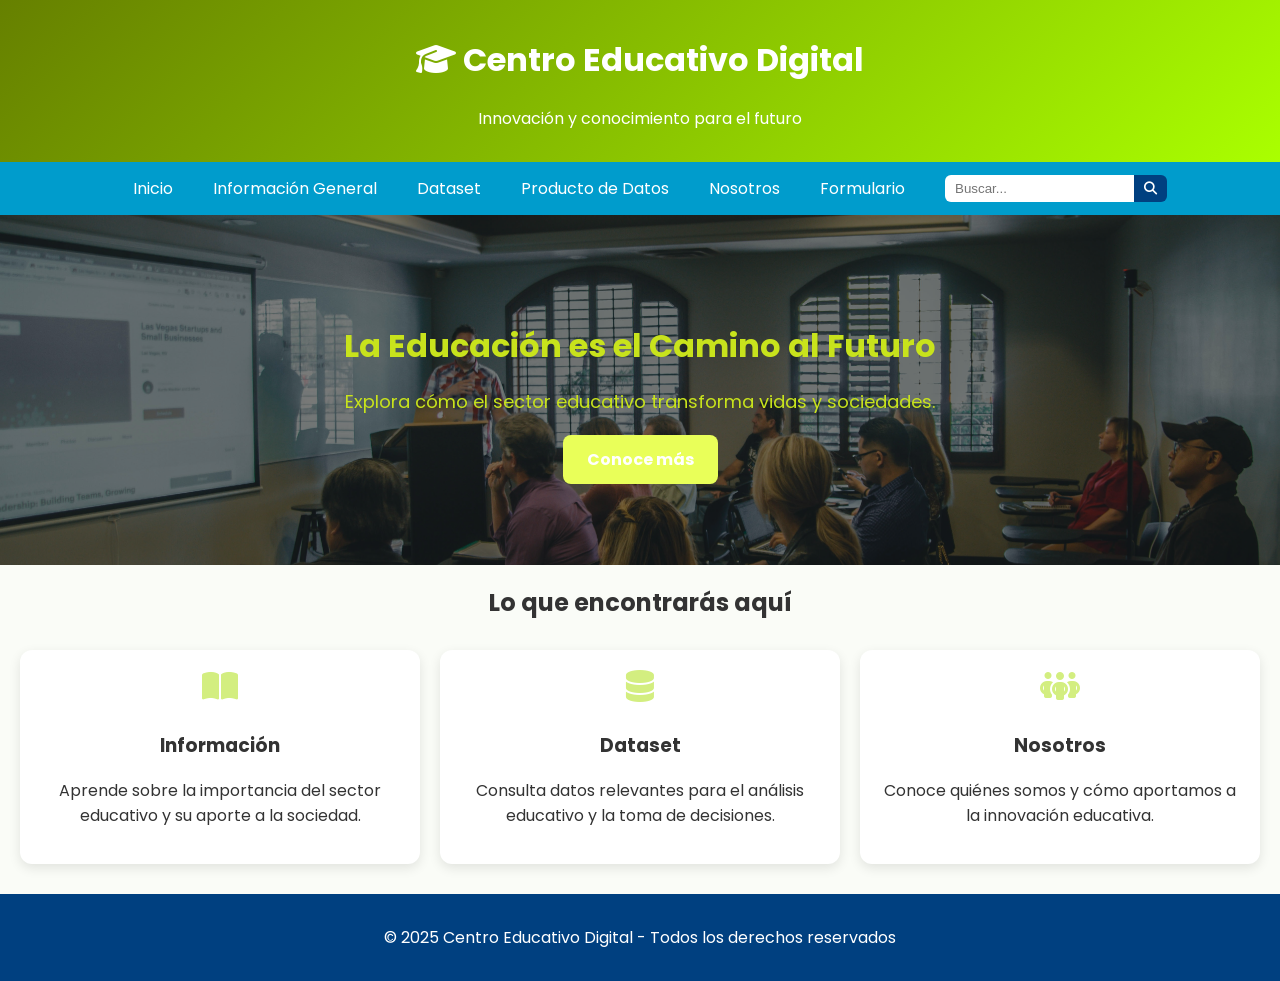
==== index.html @ 6532e594 "Add files via upload" ====
<!DOCTYPE html>
<html lang="es">
<head>
  <meta charset="UTF-8" />
  <meta name="viewport" content="width=device-width, initial-scale=1.0" />
  <title>Centro Educativo Digital - Inicio</title>
  <link href="https://fonts.googleapis.com/css2?family=Poppins:wght@400;600&display=swap" rel="stylesheet">
  <link rel="stylesheet" href="style.css" />
  <link rel="stylesheet" href="https://cdnjs.cloudflare.com/ajax/libs/font-awesome/6.4.0/css/all.min.css">
</head>
<body>
  <header>
    <h1><i class="fa-solid fa-graduation-cap"></i> Centro Educativo Digital</h1>
    <p>Innovación y conocimiento para el futuro</p>
  </header>
  <nav>
  <a href="index.html">Inicio</a>
  <a href="info.html">Información General</a>
  <a href="dataset.html">Dataset</a>
  <a href="producto.html">Producto de Datos</a>
  <a href="nosotros.html">Nosotros</a>
  <a href="formulario.html">Formulario</a>

  <!-- Barra de búsqueda -->
  <form class="search-bar" onsubmit="return buscar(event)">
    <input type="text" id="searchInput" placeholder="Buscar..." />
    <button type="submit"><i class="fa fa-search"></i></button>
  </form>
</nav>


  <section class="banner" style="background:url('banner.jpg') center/cover no-repeat;">
    <div class="banner-content">
      <h2>La Educación es el Camino al Futuro</h2>
      <p>Explora cómo el sector educativo transforma vidas y sociedades.</p>
      <a href="info.html" class="btn">Conoce más</a>
    </div>
  </section>
  <section>
    <h2 style="text-align:center;">Lo que encontrarás aquí</h2>
    <div class="grid">
      <div class="card">
        <i class="fa-solid fa-book-open fa-2x"></i>
        <h3>Información</h3>
        <p>Aprende sobre la importancia del sector educativo y su aporte a la sociedad.</p>
      </div>
      <div class="card">
        <i class="fa-solid fa-database fa-2x"></i>
        <h3>Dataset</h3>
        <p>Consulta datos relevantes para el análisis educativo y la toma de decisiones.</p>
      </div>
      <div class="card">
        <i class="fa-solid fa-people-group fa-2x"></i>
        <h3>Nosotros</h3>
        <p>Conoce quiénes somos y cómo aportamos a la innovación educativa.</p>
      </div>
    </div>
  </section>
  <footer>
    <p>© 2025 Centro Educativo Digital - Todos los derechos reservados</p>
  </footer>
  <script>
  function buscar(event) {
    event.preventDefault();
    const texto = document.getElementById("searchInput").value.toLowerCase().trim();

    if (texto === "") {
      alert("Por favor escribe algo para buscar.");
      return false;
    }

    // Diccionario de palabras clave -> páginas
    const paginas = {
      "inicio": "index.html",
      "home": "index.html",
      "principal": "index.html",
      "informacion": "info.html",
      "info": "info.html",
      "dataset": "dataset.html",
      "datos": "dataset.html",
      "formulario": "formulario.html",
      "contacto": "formulario.html",
      "producto": "producto.html",
      "analisis": "producto.html",
      "nosotros": "nosotros.html",
      "equipo": "nosotros.html"
    };

    // Si el término coincide con una clave, redirige
    if (paginas[texto]) {
      window.location.href = paginas[texto];
    } else {
      alert("No se encontró ninguna sección con esa palabra. Intenta con: inicio, información, dataset, formulario, producto o nosotros.");
    }

    return false;
  }
</script>

</body>
</html>
---- style.css ----
body {
  margin: 0;
  font-family: 'Poppins', sans-serif;
  background-color: #fafcf7;
  color: #333;
}
header {
  background: linear-gradient(135deg, #668000, #aaff00);
  color: rgb(255, 255, 255);
  padding: 15px;
  text-align: center;
}
nav {
  background: #009ccc;
  display: flex;
  flex-wrap: wrap;
  justify-content: center;
}
nav a {
  color: rgb(255, 255, 255);
  padding: 14px 20px;
  text-decoration: none;
  display: block;
  transition: 0.3s;
}
nav a:hover {
  background: #007180;
  transform: scale(1.05);
}
.banner {
  height: 350px;
  display: flex;
  align-items: center;
  justify-content: center;
  text-align: center;
  color: rgb(200, 227, 28);
  position: relative;
}
.banner::after {
  content: "";
  position: absolute;
  top:0; left:0; width:100%; height:100%;
  background: rgba(0, 0, 0, 0.5);
}
.banner-content {
  position: relative;
  z-index: 1;
}
.banner h2 {
  font-size: 32px;
  margin-bottom: 10px;
}
.banner p {
  font-size: 18px;
  margin-bottom: 20px;
}
.btn {
  display: inline-block;
  background: #e9ff59;
  color: rgb(255, 255, 255);
  padding: 12px 24px;
  border-radius: 8px;
  text-decoration: none;
  font-weight: bold;
  transition: 0.3s;
}
.btn:hover {
  background: #ff5722;
  transform: scale(1.05);
}
.grid {
  display: grid;
  grid-template-columns: repeat(auto-fit, minmax(250px, 1fr));
  gap: 20px;
  margin: 30px 20px;
}
.card {
  background: white;
  border-radius: 12px;
  padding: 20px;
  text-align: center;
  box-shadow: 0 4px 12px rgba(0,0,0,0.1);
  transition: 0.3s;
}
.card:hover {
  transform: translateY(-5px);
  box-shadow: 0 6px 16px rgba(0,0,0,0.2);
}
.card i {
  color: #d3ee80;
  margin-bottom: 10px;
}
footer {
  background: #004080;
  color: white;
  text-align: center;
  padding: 15px;
  margin-top: 20px;
}
@media (max-width: 600px) {
  nav { flex-direction: column; }
  .banner h2 { font-size: 24px; }
}

.search-bar {
  display: flex;
  align-items: center;
  margin-left: 20px;
}

.search-bar input {
  padding: 6px 10px;
  border-radius: 6px 0 0 6px;
  border: none;
  outline: none;
}

.search-bar button {
  padding: 6px 10px;
  border: none;
  background: #004080;
  color: white;
  border-radius: 0 6px 6px 0;
  cursor: pointer;
  transition: 0.3s;
}

.search-bar button:hover {
  background: #00264d;
}
.search-bar {
  display: flex;
  align-items: center;
  margin-left: 20px;
}

.search-bar input {
  padding: 6px 10px;
  border-radius: 6px 0 0 6px;
  border: none;
  outline: none;
  min-width: 150px;
}

.search-bar button {
  padding: 6px 10px;
  border: none;
  background: #004080;
  color: white;
  border-radius: 0 6px 6px 0;
  cursor: pointer;
  transition: 0.3s;
}

.search-bar button:hover {
  background: #00264d;
}
.card ul {
  text-align: left;
  list-style-position: inside;
}
.btn-link {
  display: inline-block;
  margin: 5px 10px;
  padding: 6px 12px;
  background: #004080;
  color: white;
  border-radius: 6px;
  text-decoration: none;
  font-size: 14px;
  transition: 0.3s;
}

.btn-link:hover {
  background: #00264d;
}

.btn-link i {
  margin-right: 6px;
}
.logo-grid {
  display: grid;
  grid-template-columns: repeat(auto-fit, minmax(150px, 1fr));
  gap: 20px;
  align-items: center;
  justify-items: center;
  margin-top: 15px;
}

.logo-grid img {
  max-width: 120px;
  height: auto;
  transition: transform 0.3s, box-shadow 0.3s;
}

.logo-grid img:hover {
  transform: scale(1.1);
  box-shadow: 0px 4px 12px rgba(0,0,0,0.2);
}
.logo-unilibre {
  max-width: 150px;
  transition: transform 0.3s, box-shadow 0.3s;
}

.logo-unilibre:hover {
  transform: scale(1.1);
  box-shadow: 0px 4px 12px rgba(0,0,0,0.3);
}

.tabla-estilo {
  border-collapse: collapse;
  width: 100%;
  margin-top: 15px;
  font-size: 15px;
  text-align: left;
}

.tabla-estilo th {
  background-color: #008033;
  color: white;
  padding: 10px;
  border: 2px solid #336600;
}

.tabla-estilo td {
  border: 1.5px solid #1c8000;
  padding: 10px;
  vertical-align: top;
}

.tabla-estilo tr:nth-child(even) {
  background-color: #f5fff2;
}

.tabla-estilo tr:hover {
  background-color: #e8ffe9;
  transition: 0.2s;
}
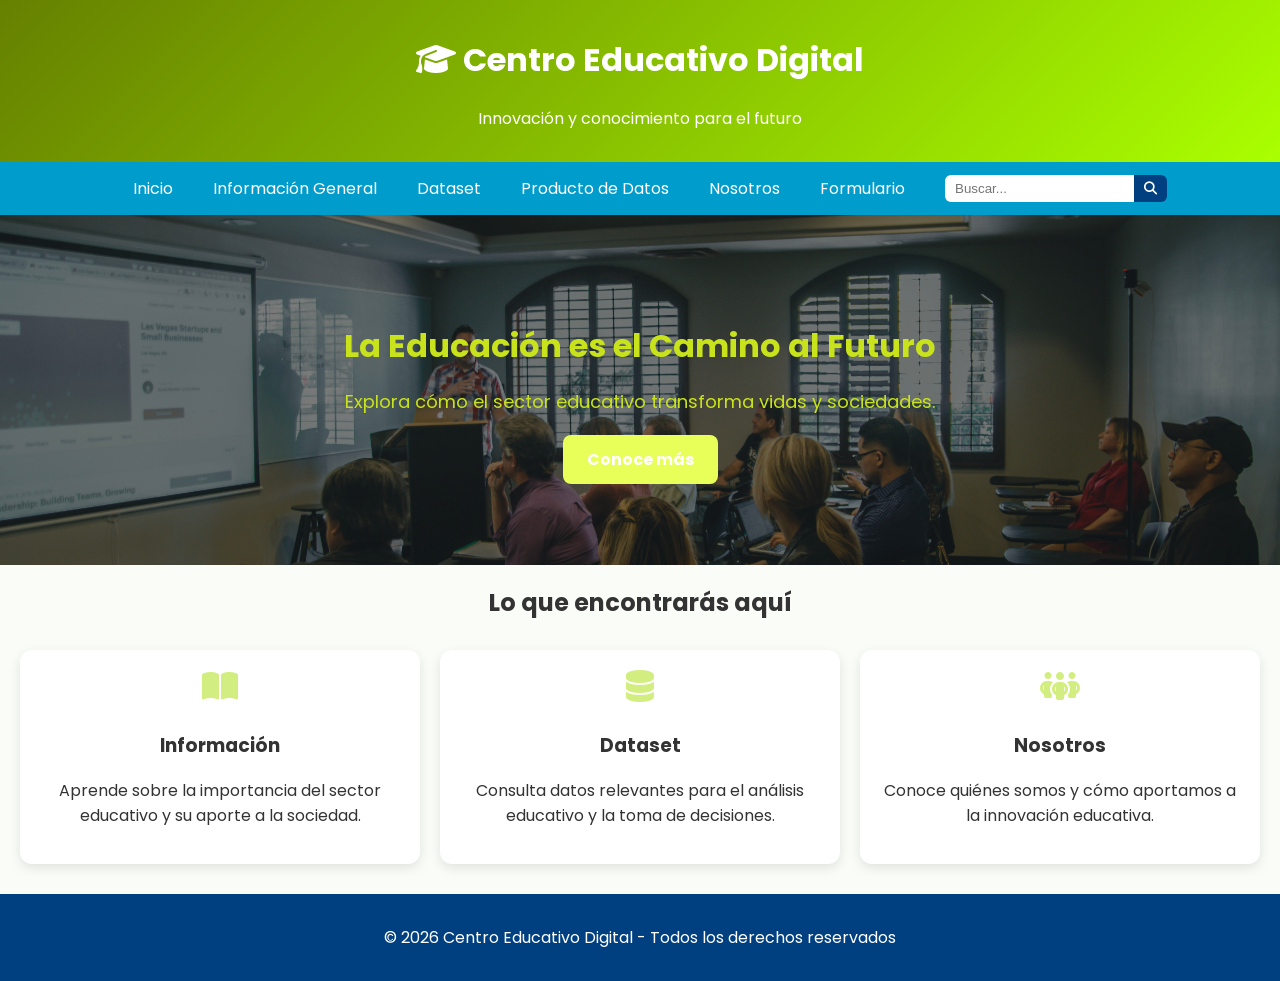
==== commit 8d67ec0b: "Update index.html" ====
--- a/index.html
+++ b/index.html
@@ -57,7 +57,7 @@
     </div>
   </section>
   <footer>
-    <p>© 2025 Centro Educativo Digital - Todos los derechos reservados</p>
+    <p>© 2026 Centro Educativo Digital - Todos los derechos reservados</p>
   </footer>
   <script>
   function buscar(event) {
@@ -98,4 +98,4 @@
 </script>
 
 </body>
-</html>+</html>
